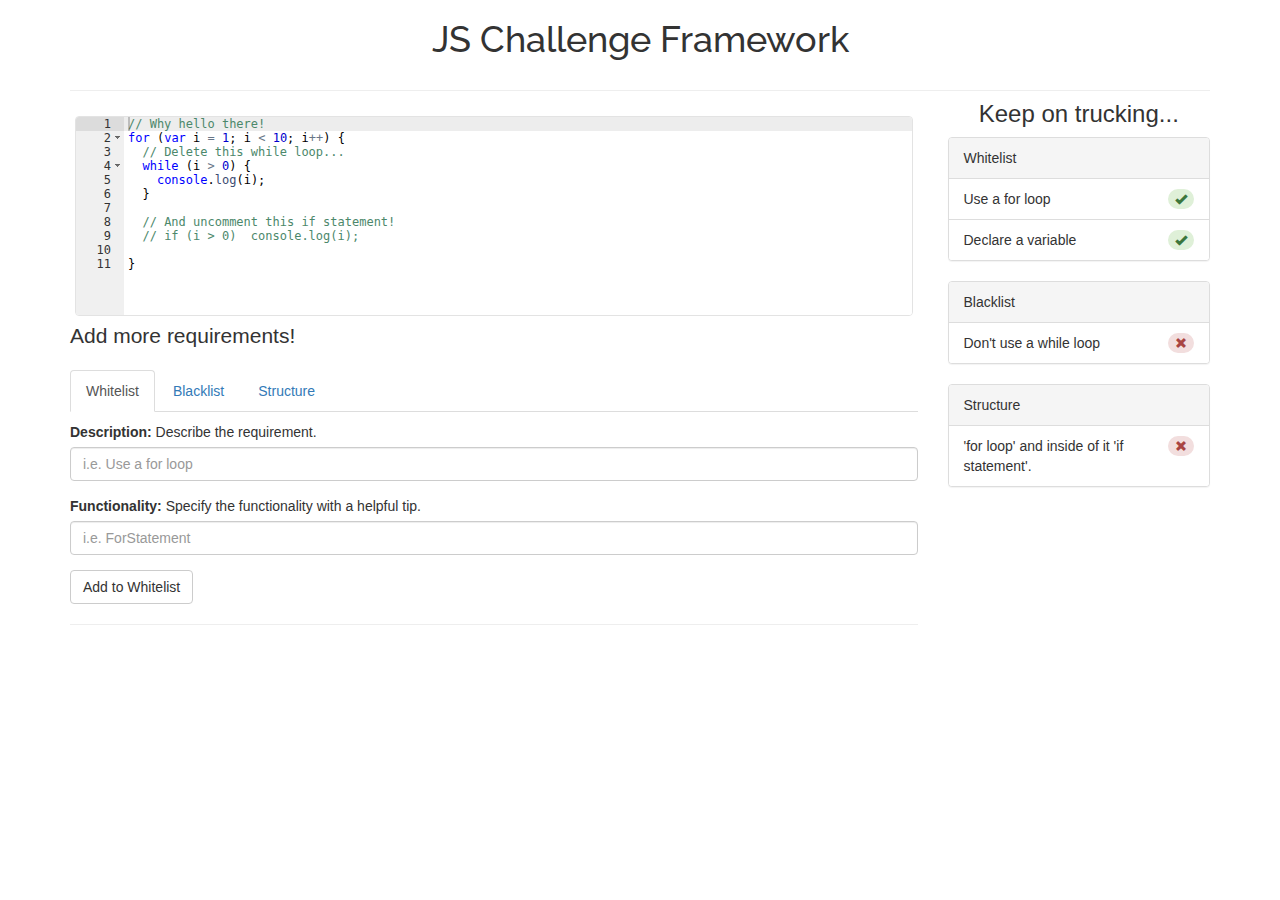
==== unfinished.html @ 4ad136cd "Completed" ====
<!doctype html>
<html class="no-js" lang="">
    <head>
        <meta charset="utf-8">
        <meta http-equiv="X-UA-Compatible" content="IE=edge">
        <title>JS Challenge Framework</title>
        <meta name="description" content="">
        <meta name="viewport" content="width=device-width, initial-scale=1">

        <link href='http://fonts.googleapis.com/css?family=Raleway' rel='stylesheet' type='text/css'>
        <link href="//maxcdn.bootstrapcdn.com/bootstrap/3.2.0/css/bootstrap.min.css" rel="stylesheet">
        <link rel="stylesheet" href="css/main.css">
    </head>
    <body>
    <div class="container">
      <div class="row">
        <div class="col-md-12">
          <h1 class="title">JS Challenge Framework</h1>
        </div>
      </div>
      <hr>

      <div class="row">
        <div class="col-md-9">
          <div id="editor" class="well">// Why hello there!
for (var i = 1; i < 10; i++) {
  // Delete this while loop...
  while (i > 0) {
    console.log(i);  
  }

  // And uncomment this if statement!
  // if (i > 0)  console.log(i);
  
}</div>

<p class="lead">Add more requirements!</p>

<!-- Nav tabs -->
<ul class="nav nav-tabs" role="tablist">
  <li class="active"><a href="#whitelist" role="tab" data-toggle="tab">Whitelist</a></li>
  <li><a href="#blacklist" role="tab" data-toggle="tab">Blacklist</a></li>
  <li><a href="#structure" role="tab" data-toggle="tab">Structure</a></li>
</ul>

<!-- Tab panes -->
<div class="tab-content">
  <div class="tab-pane active" id="whitelist">
<form role="form">
  <div class="form-group">
    <label>Description:</label> Describe the requirement.
    <input type="text" class="form-control" id="wlDescription" placeholder="i.e. Use a for loop">
  </div>
  <div class="form-group">
    <label>Functionality:</label> Specify the functionality with a helpful tip.
    <input type="password" class="form-control" id="wlFunctionality" placeholder="i.e. ForStatement">
  </div>
  <button type="submit" class="btn btn-default">Add to Whitelist</button>
</form>
  </div>
  <div class="tab-pane active" id="blacklist">
  </div>
  <div class="tab-pane active" id="structure">
  </div>
</div>
<hr>

        </div>
        <div class="col-md-3">
          <h3 id="success">
          </h3>
          <div id="allStatus">
            <div class="panel panel-default">
              <div class="panel-heading">Whitelist</div>
              <ul class="list-group" id="whitelistStatus">
              </ul>
            </div>
            <div class="panel panel-default">
              <div class="panel-heading">Blacklist</div>
              <ul class="list-group" id="blacklistStatus">
              </ul>
            </div>
            <div class="panel panel-default">
              <div class="panel-heading">Structure</div>
              <ul class="list-group" id="structStatus">
              </ul>
            </div>
          </div>
        </div>
      </div>
</div>

        <script src="//code.jquery.com/jquery-1.11.0.min.js"></script>
        <script src="https://maxcdn.bootstrapcdn.com/bootstrap/3.2.0/js/bootstrap.min.js"></script>
        <script src="js/libs/acorn.js"></script>
        <script src="js/libs/walk.js"></script>
        <script src="js/libs/ace/ace.js"></script>
        <script src="js/challenge.js"></script>
        <script src="js/main.js"></script>
    </body>
</html>
---- css/main.css ----
body {
  overflow: hidden;
}

.title{
  text-align: center;
  font-family: 'Raleway', sans-serif;
}

#editor { 
  margin: 5px;
  height: 200px;
  bottom: 0;
  left: 0;
  right: 0;
}

nav a {
  color: grey;
}

#success {
  text-align: center;
  margin-top: -10px;
}

.nav-tabs {
  margin-bottom: 10px;
}
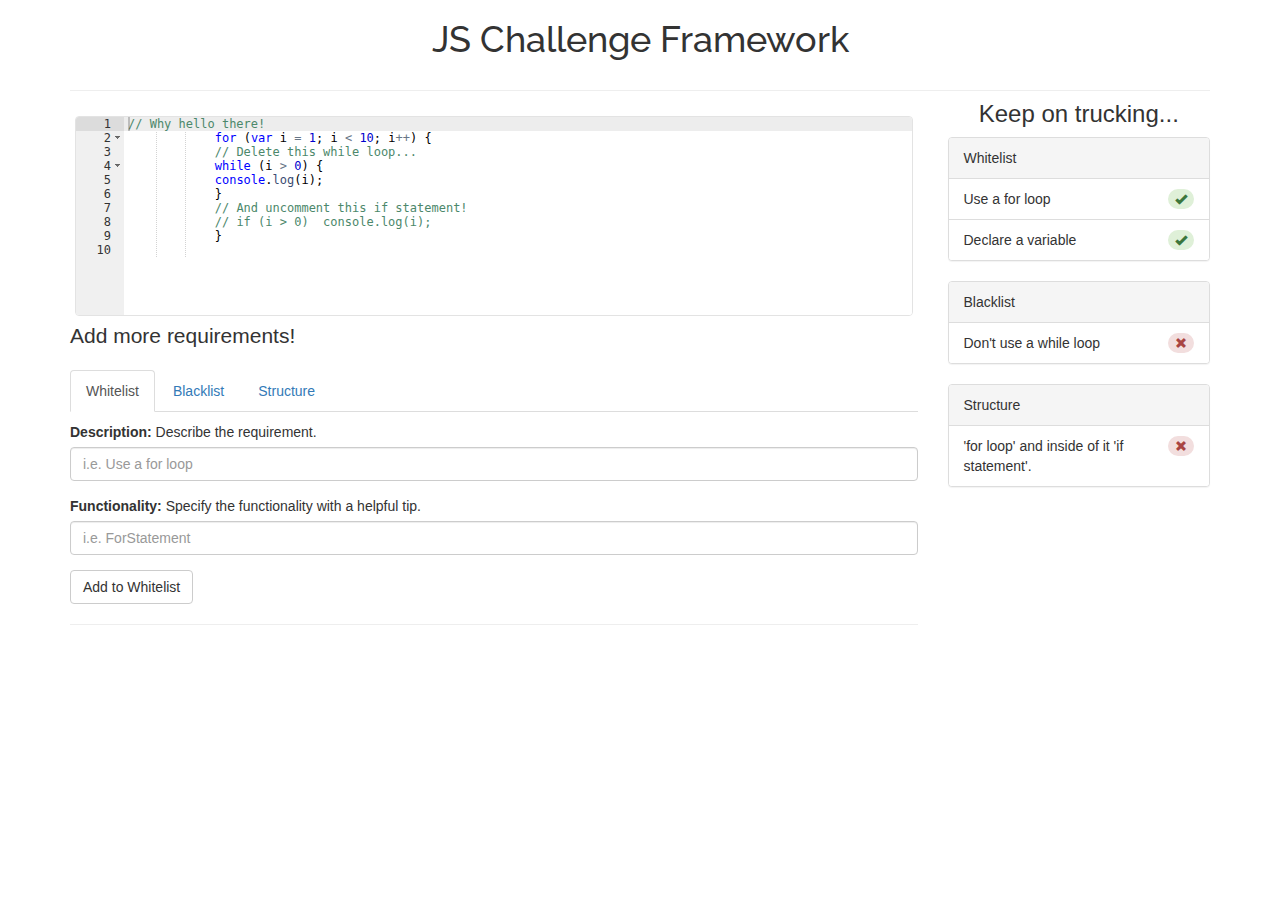
==== commit 7ec26f03: "Prettified some html and js" ====
--- a/unfinished.html
+++ b/unfinished.html
@@ -1,17 +1,16 @@
 <!doctype html>
 <html class="no-js" lang="">
-    <head>
-        <meta charset="utf-8">
-        <meta http-equiv="X-UA-Compatible" content="IE=edge">
-        <title>JS Challenge Framework</title>
-        <meta name="description" content="">
-        <meta name="viewport" content="width=device-width, initial-scale=1">
-
-        <link href='http://fonts.googleapis.com/css?family=Raleway' rel='stylesheet' type='text/css'>
-        <link href="//maxcdn.bootstrapcdn.com/bootstrap/3.2.0/css/bootstrap.min.css" rel="stylesheet">
-        <link rel="stylesheet" href="css/main.css">
-    </head>
-    <body>
+  <head>
+    <meta charset="utf-8">
+    <meta http-equiv="X-UA-Compatible" content="IE=edge">
+    <title>JS Challenge Framework</title>
+    <meta name="description" content="">
+    <meta name="viewport" content="width=device-width, initial-scale=1">
+    <link href='http://fonts.googleapis.com/css?family=Raleway' rel='stylesheet' type='text/css'>
+    <link href="//maxcdn.bootstrapcdn.com/bootstrap/3.2.0/css/bootstrap.min.css" rel="stylesheet">
+    <link rel="stylesheet" href="css/main.css">
+  </head>
+  <body>
     <div class="container">
       <div class="row">
         <div class="col-md-12">
@@ -19,52 +18,46 @@
         </div>
       </div>
       <hr>
-
       <div class="row">
         <div class="col-md-9">
           <div id="editor" class="well">// Why hello there!
-for (var i = 1; i < 10; i++) {
-  // Delete this while loop...
-  while (i > 0) {
-    console.log(i);  
-  }
-
-  // And uncomment this if statement!
-  // if (i > 0)  console.log(i);
-  
-}</div>
-
-<p class="lead">Add more requirements!</p>
-
-<!-- Nav tabs -->
-<ul class="nav nav-tabs" role="tablist">
-  <li class="active"><a href="#whitelist" role="tab" data-toggle="tab">Whitelist</a></li>
-  <li><a href="#blacklist" role="tab" data-toggle="tab">Blacklist</a></li>
-  <li><a href="#structure" role="tab" data-toggle="tab">Structure</a></li>
-</ul>
-
-<!-- Tab panes -->
-<div class="tab-content">
-  <div class="tab-pane active" id="whitelist">
-<form role="form">
-  <div class="form-group">
-    <label>Description:</label> Describe the requirement.
-    <input type="text" class="form-control" id="wlDescription" placeholder="i.e. Use a for loop">
-  </div>
-  <div class="form-group">
-    <label>Functionality:</label> Specify the functionality with a helpful tip.
-    <input type="password" class="form-control" id="wlFunctionality" placeholder="i.e. ForStatement">
-  </div>
-  <button type="submit" class="btn btn-default">Add to Whitelist</button>
-</form>
-  </div>
-  <div class="tab-pane active" id="blacklist">
-  </div>
-  <div class="tab-pane active" id="structure">
-  </div>
-</div>
-<hr>
-
+            for (var i = 1; i < 10; i++) {
+            // Delete this while loop...
+            while (i > 0) {
+            console.log(i);
+            }
+            // And uncomment this if statement!
+            // if (i > 0)  console.log(i);
+            }
+          </div>
+          <p class="lead">Add more requirements!</p>
+          <!-- Nav tabs -->
+          <ul class="nav nav-tabs" role="tablist">
+            <li class="active"><a href="#whitelist" role="tab" data-toggle="tab">Whitelist</a></li>
+            <li><a href="#blacklist" role="tab" data-toggle="tab">Blacklist</a></li>
+            <li><a href="#structure" role="tab" data-toggle="tab">Structure</a></li>
+          </ul>
+          <!-- Tab panes -->
+          <div class="tab-content">
+            <div class="tab-pane active" id="whitelist">
+              <form role="form">
+                <div class="form-group">
+                  <label>Description:</label> Describe the requirement.
+                  <input type="text" class="form-control" id="wlDescription" placeholder="i.e. Use a for loop">
+                </div>
+                <div class="form-group">
+                  <label>Functionality:</label> Specify the functionality with a helpful tip.
+                  <input type="password" class="form-control" id="wlFunctionality" placeholder="i.e. ForStatement">
+                </div>
+                <button type="submit" class="btn btn-default">Add to Whitelist</button>
+              </form>
+            </div>
+            <div class="tab-pane active" id="blacklist">
+            </div>
+            <div class="tab-pane active" id="structure">
+            </div>
+          </div>
+          <hr>
         </div>
         <div class="col-md-3">
           <h3 id="success">
@@ -88,14 +81,13 @@
           </div>
         </div>
       </div>
-</div>
-
-        <script src="//code.jquery.com/jquery-1.11.0.min.js"></script>
-        <script src="https://maxcdn.bootstrapcdn.com/bootstrap/3.2.0/js/bootstrap.min.js"></script>
-        <script src="js/libs/acorn.js"></script>
-        <script src="js/libs/walk.js"></script>
-        <script src="js/libs/ace/ace.js"></script>
-        <script src="js/challenge.js"></script>
-        <script src="js/main.js"></script>
-    </body>
+    </div>
+    <script src="//code.jquery.com/jquery-1.11.0.min.js"></script>
+    <script src="https://maxcdn.bootstrapcdn.com/bootstrap/3.2.0/js/bootstrap.min.js"></script>
+    <script src="js/libs/acorn.js"></script>
+    <script src="js/libs/walk.js"></script>
+    <script src="js/libs/ace/ace.js"></script>
+    <script src="js/challenge.js"></script>
+    <script src="js/main.js"></script>
+  </body>
 </html>
--- a/css/main.css
+++ b/css/main.css
@@ -1,7 +1,3 @@
-body {
-  overflow: hidden;
-}
-
 .title{
   text-align: center;
   font-family: 'Raleway', sans-serif;
